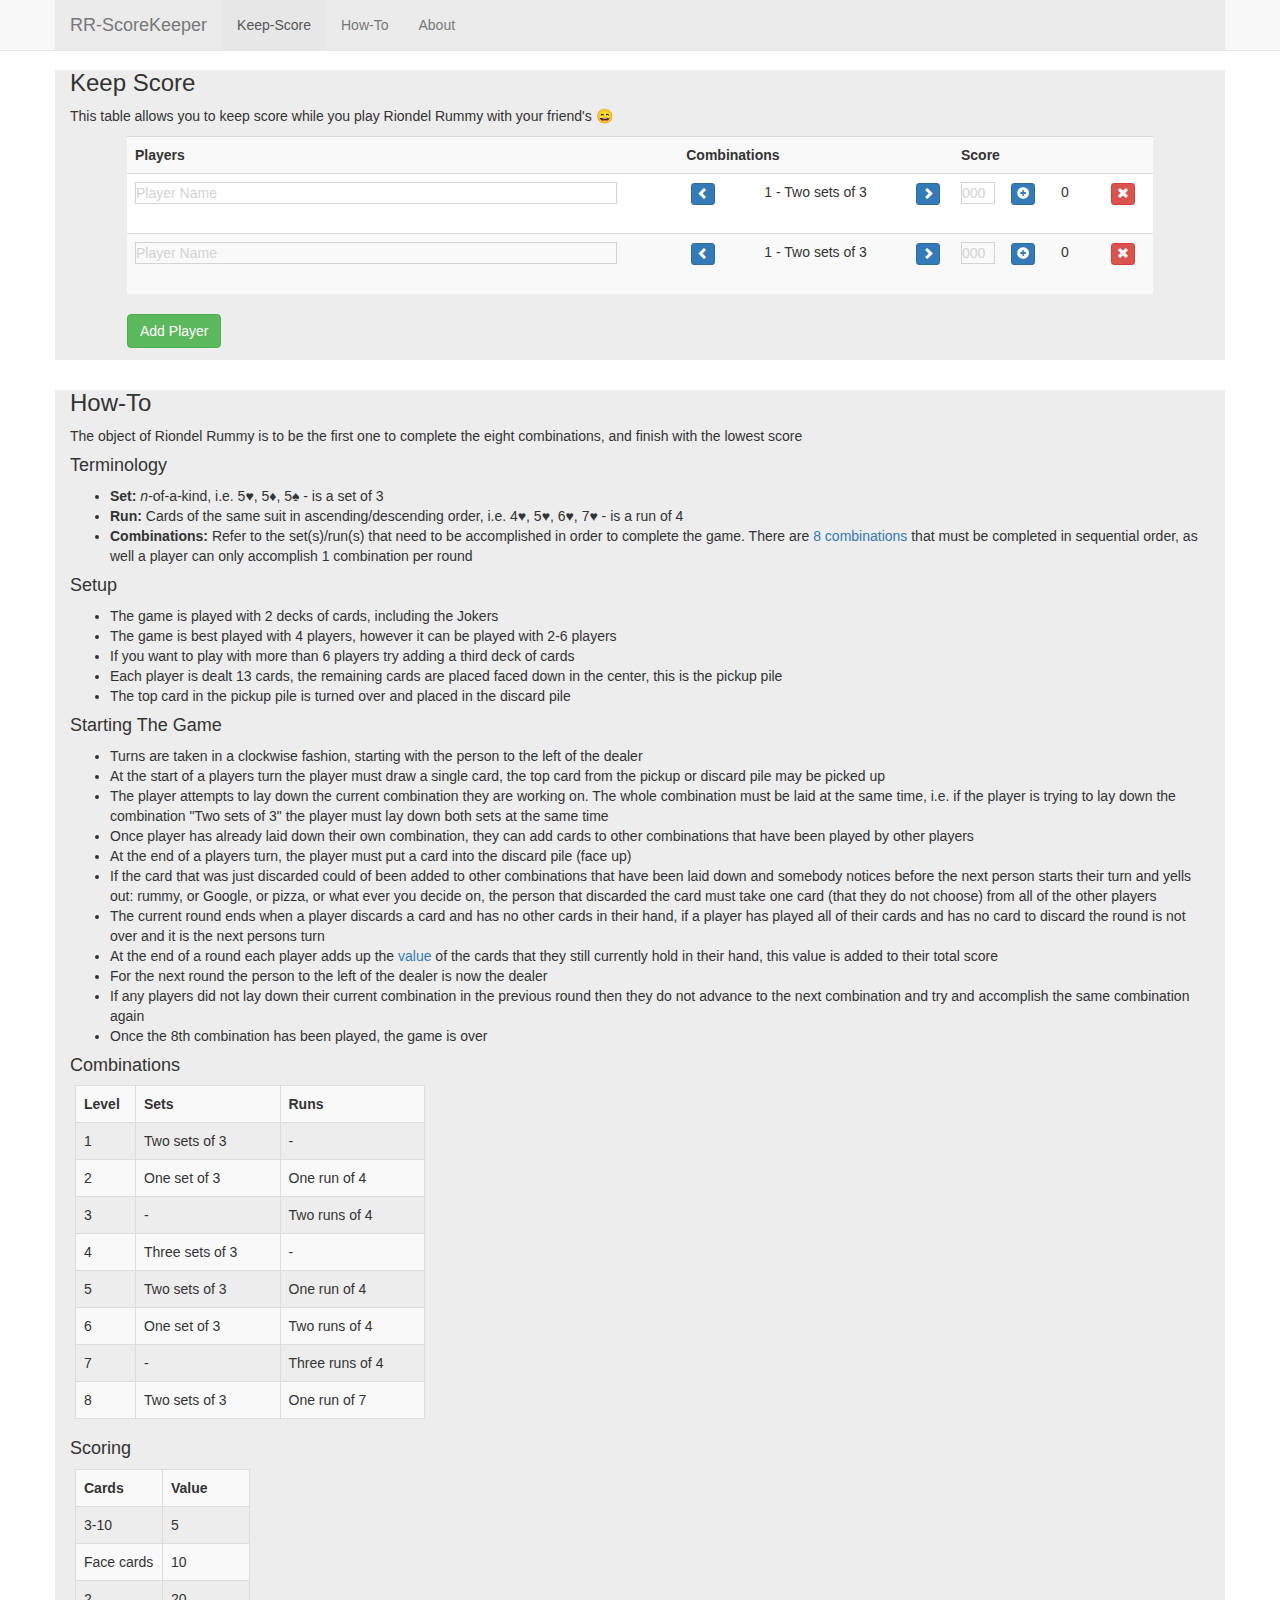
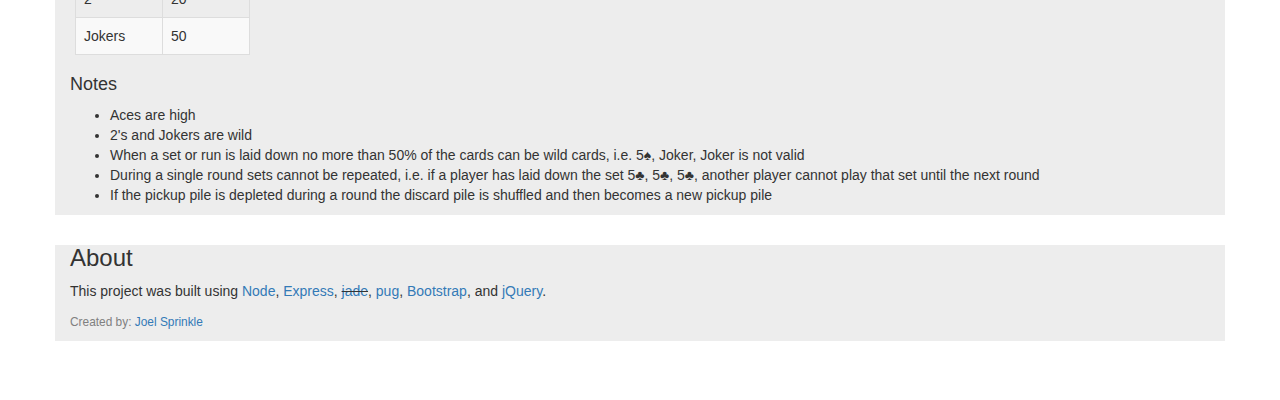
==== rr-scorekeeper.html @ c88d30a4 "added rr-scorekeeper" ====
<!doctype html>
<html>
  <head>
    <meta charset="UTF-8">
    <meta http-equiv="X-UA-Compatible" content="IE=edge">
    <meta name="viewport" content="width=device-width, initial-scale=1">
    <meta name="description" content="">
    <meta name="author" content="">
    
    <link rel="stylesheet" href="https://maxcdn.bootstrapcdn.com/bootstrap/3.3.4/css/bootstrap.min.css">
    <link rel="stylesheet" href="stylesheets/navbar-fixed-top.css">
    <link rel="stylesheet" href="stylesheets/rr-stylesheets.css">
    
    <script src="https://ajax.googleapis.com/ajax/libs/jquery/3.1.1/jquery.min.js"></script>
    
    <title>RR-ScoreKeeper</title>
  </head>
  <body data-spy="scroll" data-target=".scrollspy">
    <!-- Fixed navbar-->
    <nav class="navbar navbar-fixed-top navbar-default" role="navigation">
      <div class="container">
        <div class="navbar-header">
          <button class="navbar-toggle collapsed" type="button" data-toggle="collapse" data-target="#navbar" aria-expanded="false" aria-controls="navbar">
            <span class="sr-only">Toggle navigation</span>
            <span class="icon-bar"></span><span class="icon-bar"></span><span class="icon-bar"></span>
          </button><a class="navbar-brand">RR-ScoreKeeper</a></div>
          <div class="collapse navbar-collapse" id="navbar">
            <ul class="nav navbar-nav">
              <li class="active"><a href="#keep-score">Keep-Score</a></li>
              <li><a href="#how-to">How-To</a></li>
              <li><a href="#about">About</a></li>
            </ul>
          </div>
        </div>
      </nav>
      
      <div class="container">
        <h3 class="offset" id="keep-score">Keep Score</h3>
        <p>This table allows you to keep score while you play Riondel Rummy with your friend's 😄</p>
        <table class="table table-striped playerTable">
          <tbody>
            <tr>
              <th>Players</th>
              <th colspan="3">Combinations</th>
              <th colspan="3">Score</th>
              <th> </th>
            </tr>
            <tr>
              <td><div class="editableName" contenteditable="true" placeholder="Player Name"></div></td>
              <td class="cntrcells leftbtncells"><button class="btn btn-primary btn-xs btn-left" type="button"><span class="glyphicon glyphicon-chevron-left" aria-hidden="true"></span></button></td>
              <td class="handCells cntrcells">1 - Two sets of 3</td>
              <td class="cntrcells"><button class="btn btn-primary btn-xs btn-right" type="button"><span class="glyphicon glyphicon-chevron-right" aria-hidden="true"></span></button></td>
              <td><div class="editableNmbrs" contenteditable="true" placeholder="000"></div></td>
              <td><button class="btn btn-primary btn-xs btn-plus" type="button"><span class="glyphicon glyphicon-plus-sign" aria-hidden="true"></span></button></td>
              <td>0</td>
              <td><button class="btn btn-danger btn-xs" type="button"><span class="glyphicon glyphicon-remove" aria-hidden="true"></span></button></td>
            </tr>
            <tr>
              <td><div class="editableName" contenteditable="true" placeholder="Player Name"></div></td>
              <td class="cntrcells leftbtncells"><button class="btn btn-primary btn-xs btn-left" type="button"><span class="glyphicon glyphicon-chevron-left" aria-hidden="true"></span></button></td>
              <td class="handCells cntrcells">1 - Two sets of 3</td>
              <td class="cntrcells"><button class="btn btn-primary btn-xs btn-right" type="button"><span class="glyphicon glyphicon-chevron-right" aria-hidden="true"></span></button></td>
              <td><div class="editableNmbrs" contenteditable="true" placeholder="000"></div></td>
              <td><button class="btn btn-primary btn-xs btn-plus" type="button"><span class="glyphicon glyphicon-plus-sign" aria-hidden="true"></span></button></td>
              <td>0</td>
              <td><button class="btn btn-danger btn-xs" type="button"><span class="glyphicon glyphicon-remove" aria-hidden="true"></span></button></td>
            </tr>
          </tbody>
        </table>
        
        <button class="btn btn-success" id="addRowBtn">Add Player</button>
      </div>
      
      
      <div class="container boxes">
        <h3 class="offset" id="how-to">How-To</h3>
        <p>The object of Riondel Rummy is to be the first one to complete the eight combinations, and finish with the lowest score</p>
        
        <h4>Terminology</h4>
        <ul>
          <li> <b>Set:</b><i> n</i>-of-a-kind, i.e. 5♥︎, 5♦︎, 5♠︎ - is a set of 3</li>
          <li> <b>Run:</b> Cards of the same suit in ascending/descending order, i.e. 4♥︎, 5♥︎, 6♥︎, 7♥︎ - is a run of 4</li>
          <li> <b>Combinations:</b> Refer to the set(s)/run(s) that need to be accomplished in order to complete the game. There are <a href="#combinations">8 combinations </a>that must be completed in sequential order, as well a player can only accomplish 1 combination per round</li>
        </ul>
        
        <h4>Setup</h4>
        <ul>
          <li>The game is played with 2 decks of cards, including the Jokers</li><li>The game is best played with 4 players, however it can be played with 2-6 players</li>
          <li>If you want to play with more than 6 players try adding a third deck of cards</li>
          <li>Each player is dealt 13 cards, the remaining cards are placed faced down in the center, this is the pickup pile</li>
          <li>The top card in the pickup pile is turned over and placed in the discard pile</li>
        </ul>
        
        <h4>Starting The Game</h4>
        <ul>
          <li>Turns are taken in a clockwise fashion, starting with the person to the left of the dealer</li>
          <li>At the start of a players turn the player must draw a single card, the top card from the pickup or discard pile may be picked up</li>
          <li>The player attempts to lay down the current combination they are working on. The whole combination must be laid at the same time, i.e. if the player is trying to lay down the combination "Two sets of 3" the player must lay down both sets at the same time</li>
          <li>Once player has already laid down their own combination, they can add cards to other combinations that have been played by other players</li>
          <li>At the end of a players turn, the player must put a card into the discard pile (face up)</li>
          <li>If the card that was just discarded could of been added to other combinations that have been laid down and somebody notices before the next person starts their turn and yells out: rummy, or Google, or pizza, or what ever you decide on, the person that discarded the card must take one card (that they do not choose) from all of the other players</li>
          <li>The current round ends when a player discards a card and has no other cards in their hand, if a player has played all of their cards and has no card to discard the round is not over and it is the next persons turn</li>
          <li>At the end of a round each player adds up the <a href="#scoring">value </a> of the cards that they still currently hold in their hand, this value is added to their total score</li>
          <li>For the next round the person to the left of the dealer is now the dealer</li><li>If any players did not lay down their current combination in the previous round then they do not advance to the next combination and try and accomplish the same combination again</li>
          <li>Once the 8th combination has been played, the game is over </li>
        </ul>
        
        <h4 class="offset" id="combinations">Combinations</h4>
        <table class="table table-striped table-bordered combTable">
          <tbody>
            <tr>
              <th style="width:60px;">Level</th>
              <th>Sets</th><th>Runs</th>
            </tr>
            <tr>
              <td>1</td>
              <td>Two sets of 3</td>
              <td>-</td>
            </tr>
            <tr>
              <td>2</td>
              <td>One set of 3</td>
              <td>One run of 4</td>
            </tr>
            <tr>
              <td>3</td>
              <td>-</td>
              <td>Two runs of 4</td>
            </tr>
            <tr>
              <td>4</td>
              <td>Three sets of 3</td>
              <td>-</td>
            </tr>
            <tr>
              <td>5</td>
              <td>Two sets of 3</td>
              <td>One run of 4</td>
            </tr>
            <tr>
              <td>6</td>
              <td>One set of 3</td>
              <td>Two runs of 4</td>
            </tr>
            <tr>
              <td>7</td>
              <td>-</td>
              <td>Three runs of 4</td>
            </tr>
            <tr>
              <td>8</td>
              <td>Two sets of 3</td>
              <td>One run of 7</td>
            </tr>
          </tbody>
        </table>
        
        <h4 class="offset" id="scoring">Scoring</h4>
        <table class="table table-striped table-bordered scoreVTable">
          <tbody>
            <tr>
              <th>Cards</th>
              <th>Value</th>
            </tr>
            <tr>
              <td>3-10</td>
              <td>5</td>
            </tr>
            <tr>
              <td>Face cards</td>
              <td>10</td>
            </tr>
            <tr>
              <td>2</td>
              <td>20</td>
            </tr>
            <tr>
              <td>Jokers</td>
              <td>50</td>
            </tr>
          </tbody>
        </table>
        
        <h4>Notes</h4>
        <ul>
          <li>Aces are high</li>
          <li>2's and Jokers are wild</li>
          <li>When a set or run is laid down no more than 50% of the cards can be wild cards, i.e. 5♠︎, Joker, Joker is not valid</li>
          <li>During a single round sets cannot be repeated, i.e. if a player has laid down the set 5♣︎, 5♣︎, 5♣︎, another player cannot play that set until the next round</li>
          <li>If the pickup pile is depleted during a round the discard pile is shuffled and then becomes a new pickup pile </li>
        </ul>
      </div>
      
      
      <div class="container boxes">
        <h3 class="offset" id="about">About</h3>
        <p>This project was built using <a href="https://nodejs.org" target="_blank">Node</a>, <a href="https://expressjs.com" target="_blank">Express</a>,  <strike> <a href="https://github.com/pugjs/pug/issues/2184" target="_blank">jade</a></strike>, <a href="https://pugjs.org/api/getting-started.html" target="_blank">pug</a>,  <a href="http://getbootstrap.com" target="_blank">Bootstrap</a>, and <a href="http://jquery.com" target="_blank">jQuery</a>.</p>
        <p> <small style="color:grey;">Created by: <a href="https://sprinklej.github.io" target="_blank">Joel Sprinkle</a></small></p>
      </div>
      
    <script src="https://ajax.googleapis.com/ajax/libs/jquery/1.11.2/jquery.min.js"></script>
    <script src="https://maxcdn.bootstrapcdn.com/bootstrap/3.3.4/js/bootstrap.min.js"></script>
    <script src="javascripts/rr-scripts.js"></script>
  </body>
</html>
---- stylesheets/navbar-fixed-top.css ----
body {
  min-height: 2000px;
  padding-top: 70px;
}
---- stylesheets/rr-stylesheets.css ----
.container {
  background-color: rgba(230, 230, 230, 0.7);
}

.boxes{
  margin-top:30px;
}

[contenteditable=true]:empty:before {
  content: attr(placeholder);
  color: lightgrey;
  display: block; /* For Firefox */
}

/* nav bar offset */
.offset {
padding-top:50px;
margin-top:-50px;
}

/* Score table and cell styling */
.playerTable {
  background-color: white;
  opacity:1;
  width:90%;
  margin-left:5%; 
  margin-right:5%;
}

.cntrcells {
  text-align:center;
}

.handCells {
  min-width:120px;
}

td {
  min-width:50px;
  height:60px;
  width:80%;
}


.leftbtncells{
  width:20px;
}

.editableName {
  border:1px solid lightgrey;
  width:90%;
}

.editableNmbrs {
  border:1px solid lightgrey;
}

/* Add player button */
#addRowBtn {
  margin-left:5%; 
  margin-bottom:12px;
}

/* Combination table */
.combTable {
 table-layout:fixed;
 width:350px;
 margin-left:5px;
}

table.combTable td {
  height:20px;
}

/* Score table */
.scoreVTable {
  table-layout:fixed;
  width:175px;
  margin-left:5px;
}

table.scoreVTable td {
  height:20px;
}
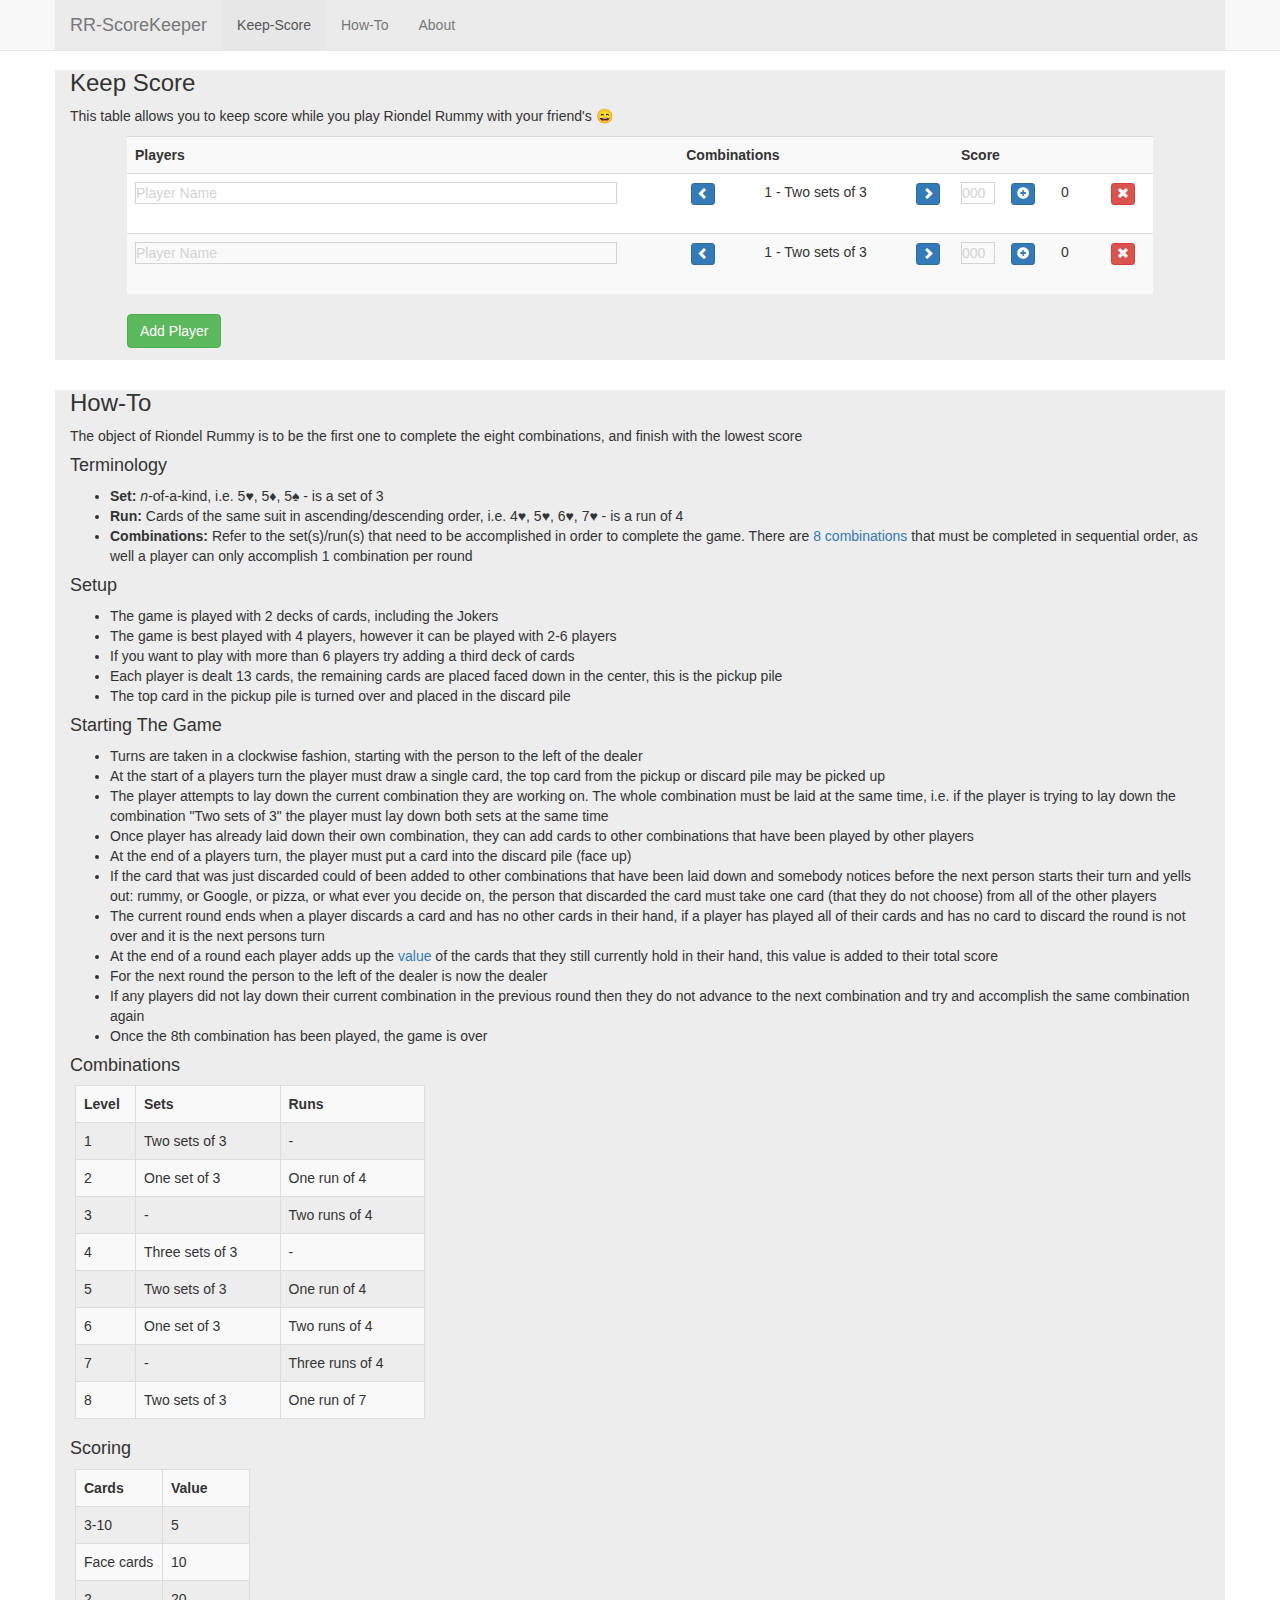
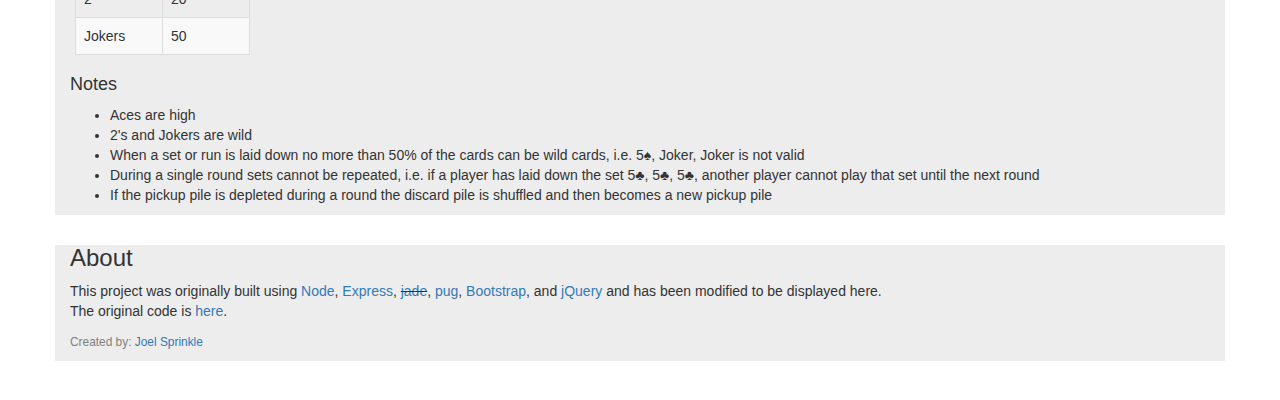
==== commit 6ad7b4bb: "added about info" ====
--- a/rr-scorekeeper.html
+++ b/rr-scorekeeper.html
@@ -194,8 +194,16 @@
       
       <div class="container boxes">
         <h3 class="offset" id="about">About</h3>
-        <p>This project was built using <a href="https://nodejs.org" target="_blank">Node</a>, <a href="https://expressjs.com" target="_blank">Express</a>,  <strike> <a href="https://github.com/pugjs/pug/issues/2184" target="_blank">jade</a></strike>, <a href="https://pugjs.org/api/getting-started.html" target="_blank">pug</a>,  <a href="http://getbootstrap.com" target="_blank">Bootstrap</a>, and <a href="http://jquery.com" target="_blank">jQuery</a>.</p>
-        <p> <small style="color:grey;">Created by: <a href="https://sprinklej.github.io" target="_blank">Joel Sprinkle</a></small></p>
+        <p>This project was originally built using 
+          <a href="https://nodejs.org" target="_blank">Node</a>,
+          <a href="https://expressjs.com" target="_blank">Express</a>,
+          <strike> <a href="https://github.com/pugjs/pug/issues/2184" target="_blank">jade</a></strike>,
+          <a href="https://pugjs.org/api/getting-started.html" target="_blank">pug</a>,
+          <a href="http://getbootstrap.com" target="_blank">Bootstrap</a>,
+          and <a href="http://jquery.com" target="_blank">jQuery</a>
+          and has been modified to be displayed here.
+          <br>The original code is <a href="https://github.com/sprinklej/RR-WebApp" target="_blank">here</a>.</p>
+        <p><small style="color:grey;">Created by: <a href="https://sprinklej.github.io" target="_blank">Joel Sprinkle</a></small></p>
       </div>
       
     <script src="https://ajax.googleapis.com/ajax/libs/jquery/1.11.2/jquery.min.js"></script>
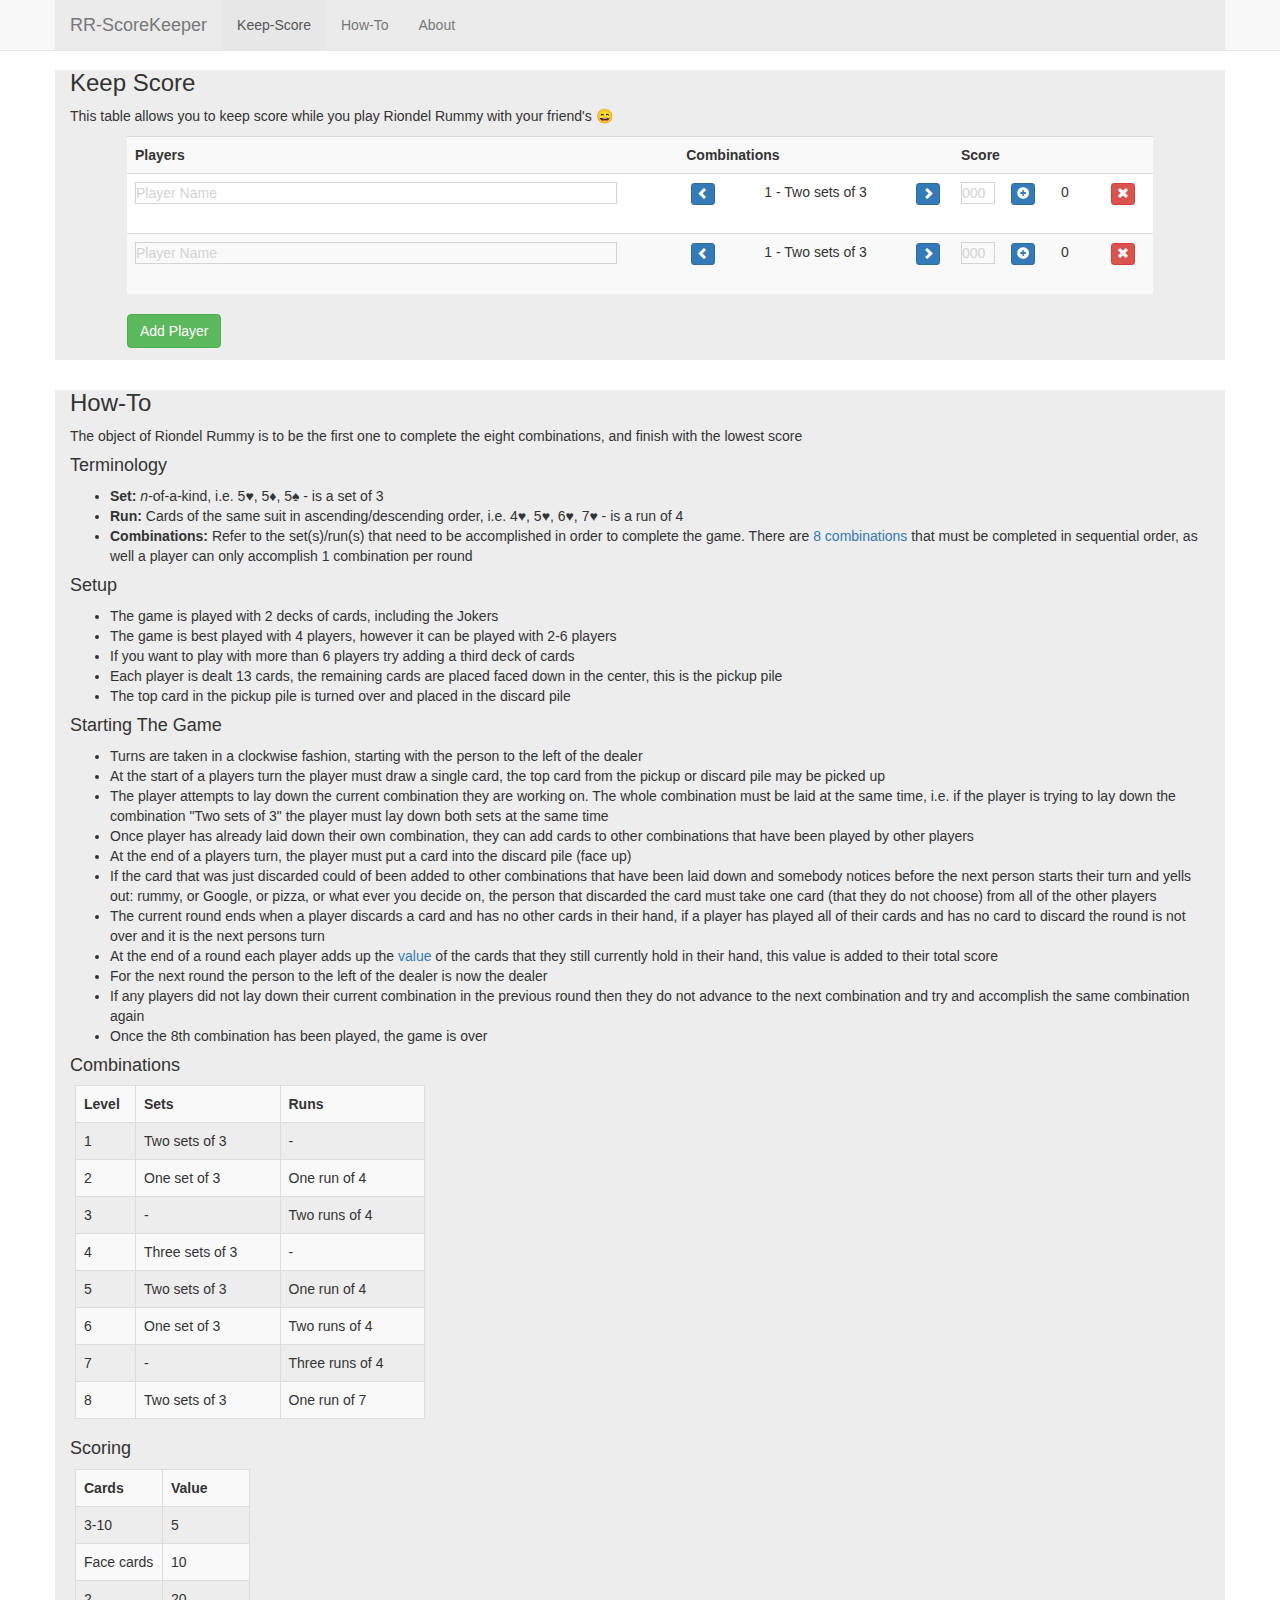
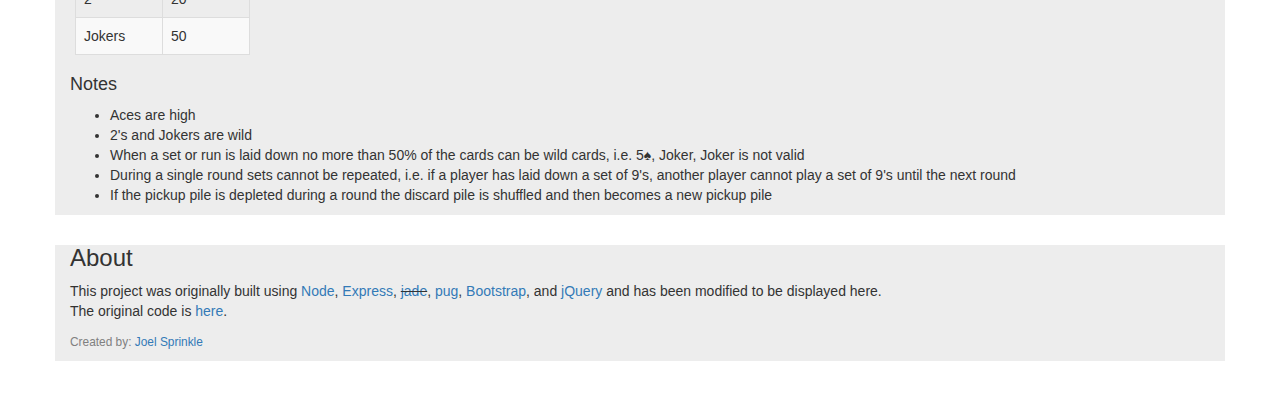
==== commit cb978ea3: "minor edit" ====
--- a/rr-scorekeeper.html
+++ b/rr-scorekeeper.html
@@ -186,7 +186,7 @@
           <li>Aces are high</li>
           <li>2's and Jokers are wild</li>
           <li>When a set or run is laid down no more than 50% of the cards can be wild cards, i.e. 5♠︎, Joker, Joker is not valid</li>
-          <li>During a single round sets cannot be repeated, i.e. if a player has laid down the set 5♣︎, 5♣︎, 5♣︎, another player cannot play that set until the next round</li>
+          <li>During a single round sets cannot be repeated, i.e. if a player has laid down a set of 9's, another player cannot play a set of 9's until the next round</li>
           <li>If the pickup pile is depleted during a round the discard pile is shuffled and then becomes a new pickup pile </li>
         </ul>
       </div>
@@ -203,7 +203,7 @@
           and <a href="http://jquery.com" target="_blank">jQuery</a>
           and has been modified to be displayed here.
           <br>The original code is <a href="https://github.com/sprinklej/RR-WebApp" target="_blank">here</a>.</p>
-        <p><small style="color:grey;">Created by: <a href="https://sprinklej.github.io" target="_blank">Joel Sprinkle</a></small></p>
+        <p><small style="color:grey;">Created by: <a href="index.html">Joel Sprinkle</a></small></p>
       </div>
       
     <script src="https://ajax.googleapis.com/ajax/libs/jquery/1.11.2/jquery.min.js"></script>
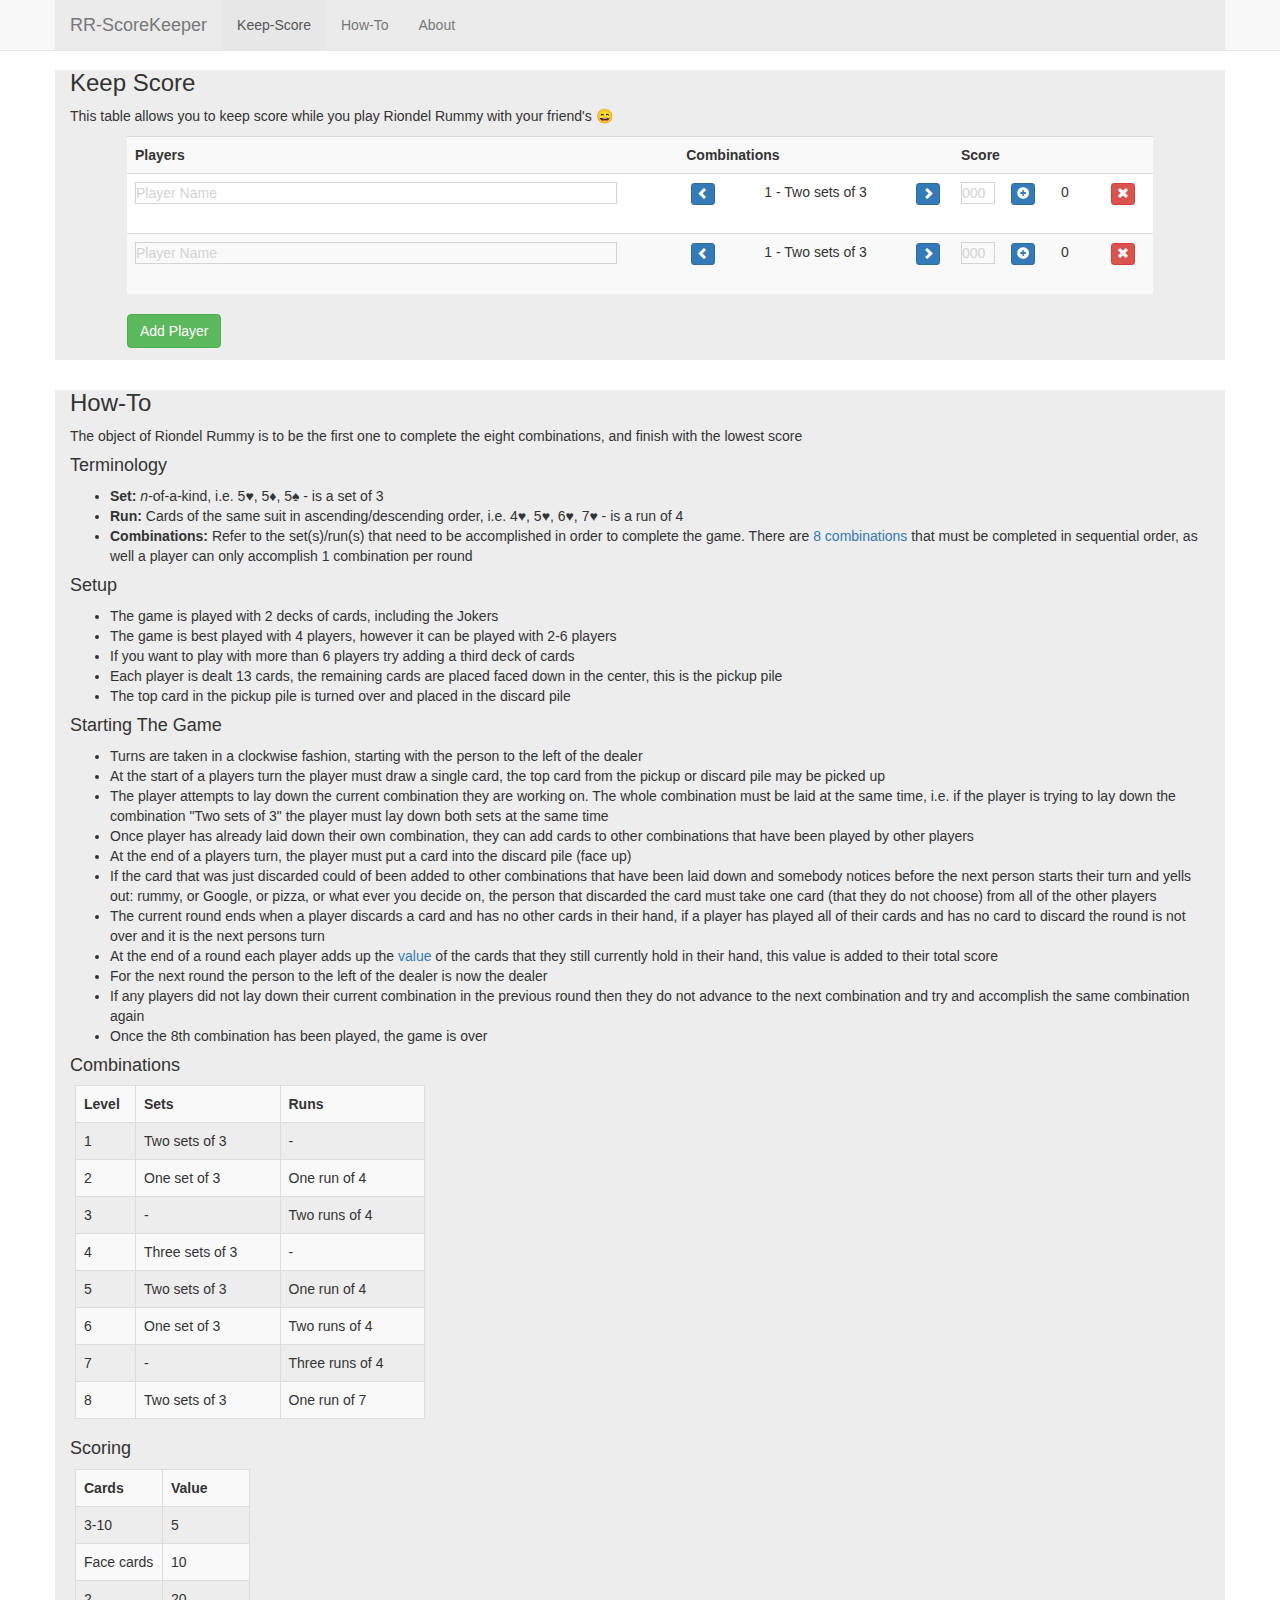
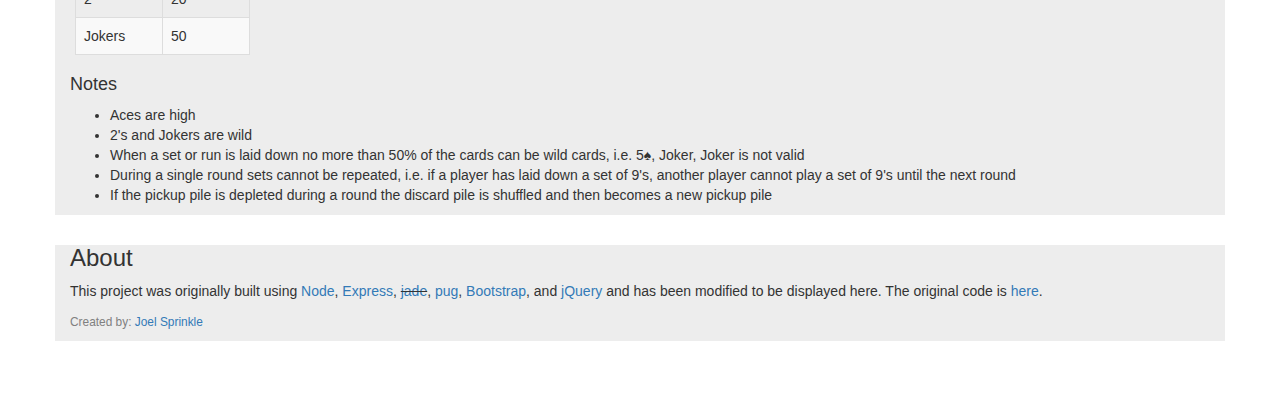
==== commit 667ddcf8: "added content" ====
--- a/rr-scorekeeper.html
+++ b/rr-scorekeeper.html
@@ -201,8 +201,7 @@
           <a href="https://pugjs.org/api/getting-started.html" target="_blank">pug</a>,
           <a href="http://getbootstrap.com" target="_blank">Bootstrap</a>,
           and <a href="http://jquery.com" target="_blank">jQuery</a>
-          and has been modified to be displayed here.
-          <br>The original code is <a href="https://github.com/sprinklej/RR-WebApp" target="_blank">here</a>.</p>
+          and has been modified to be displayed here. The original code is <a href="https://github.com/sprinklej/RR-WebApp" target="_blank">here</a>.</p>
         <p><small style="color:grey;">Created by: <a href="index.html">Joel Sprinkle</a></small></p>
       </div>
       
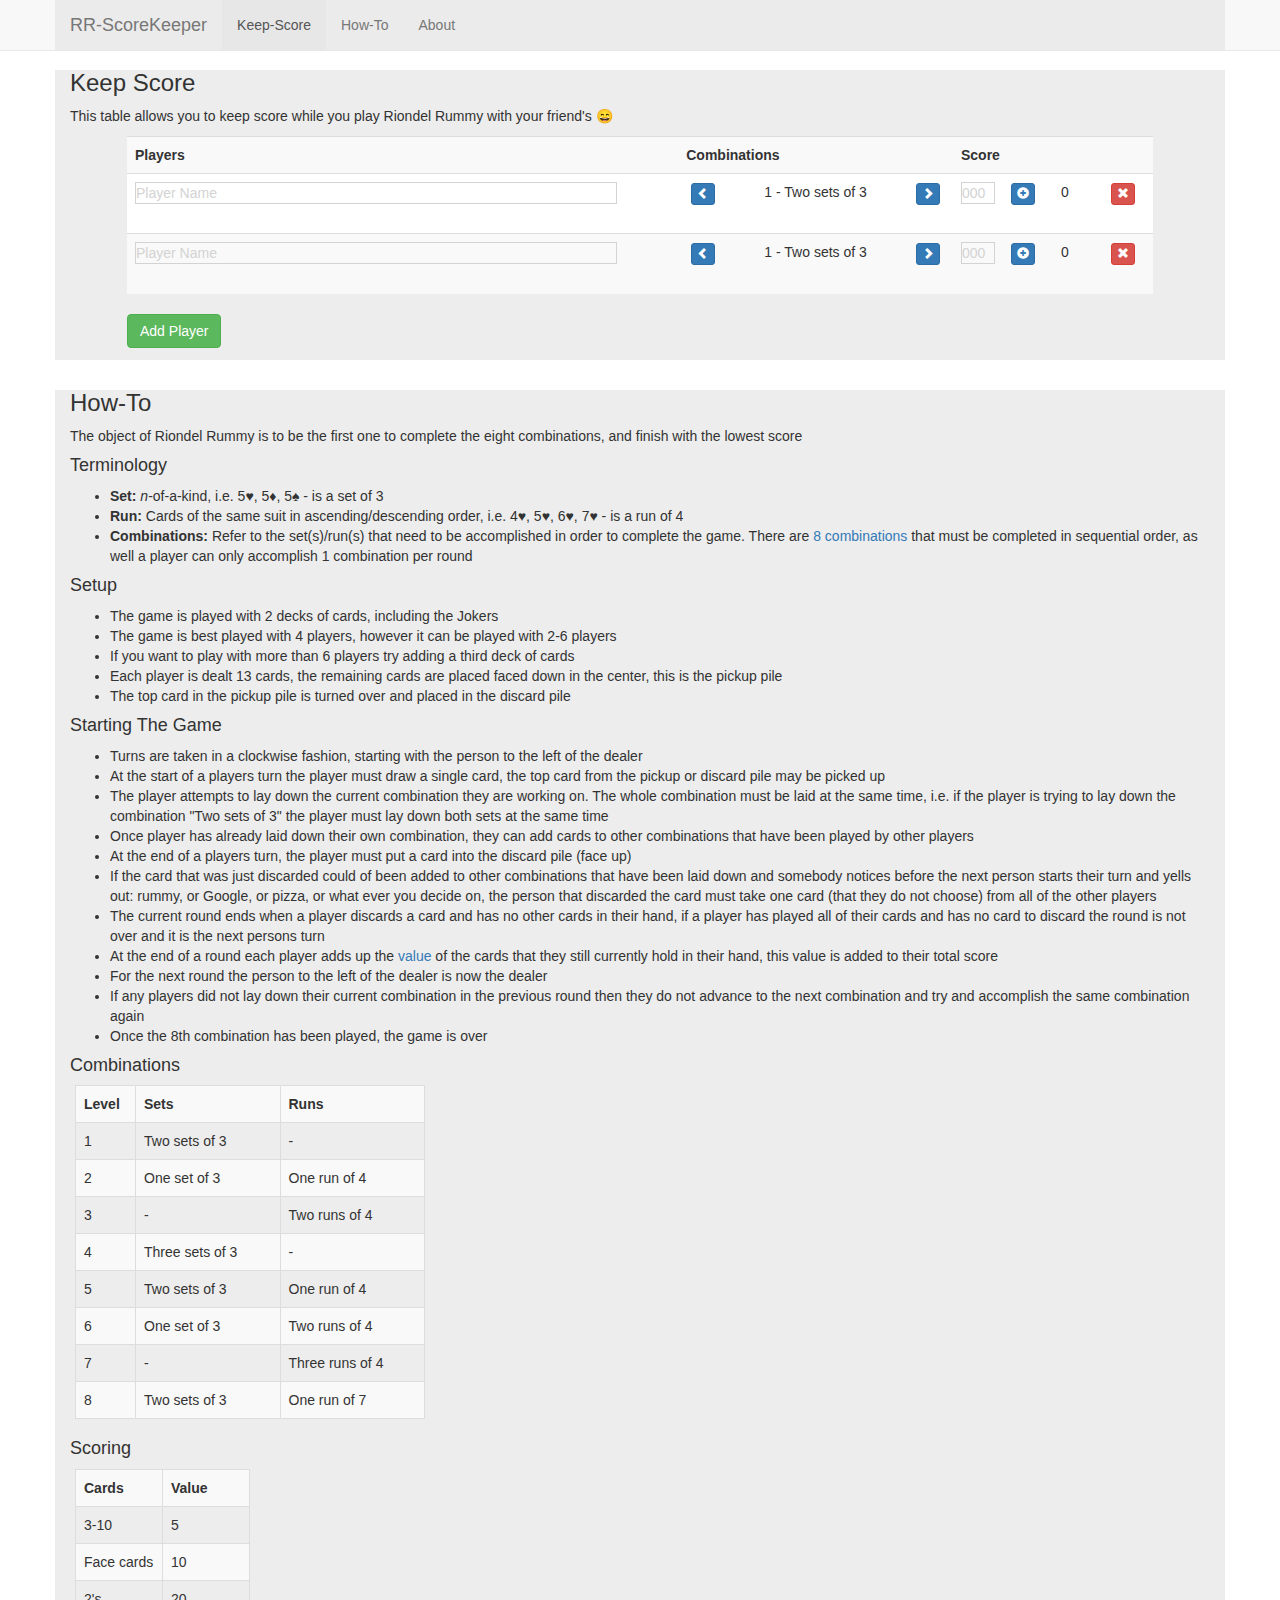
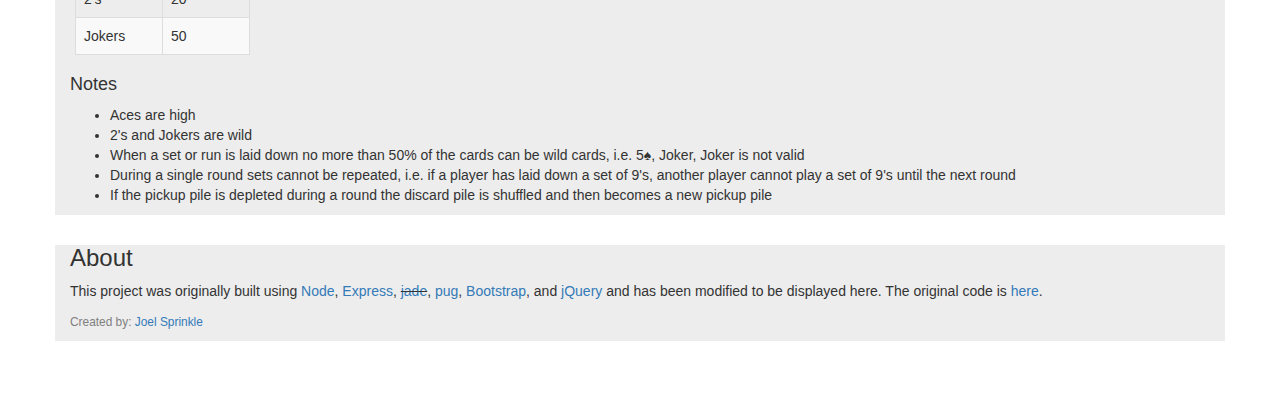
==== commit ba3b117d: "edited content" ====
--- a/rr-scorekeeper.html
+++ b/rr-scorekeeper.html
@@ -171,7 +171,7 @@
               <td>10</td>
             </tr>
             <tr>
-              <td>2</td>
+              <td>2's</td>
               <td>20</td>
             </tr>
             <tr>
